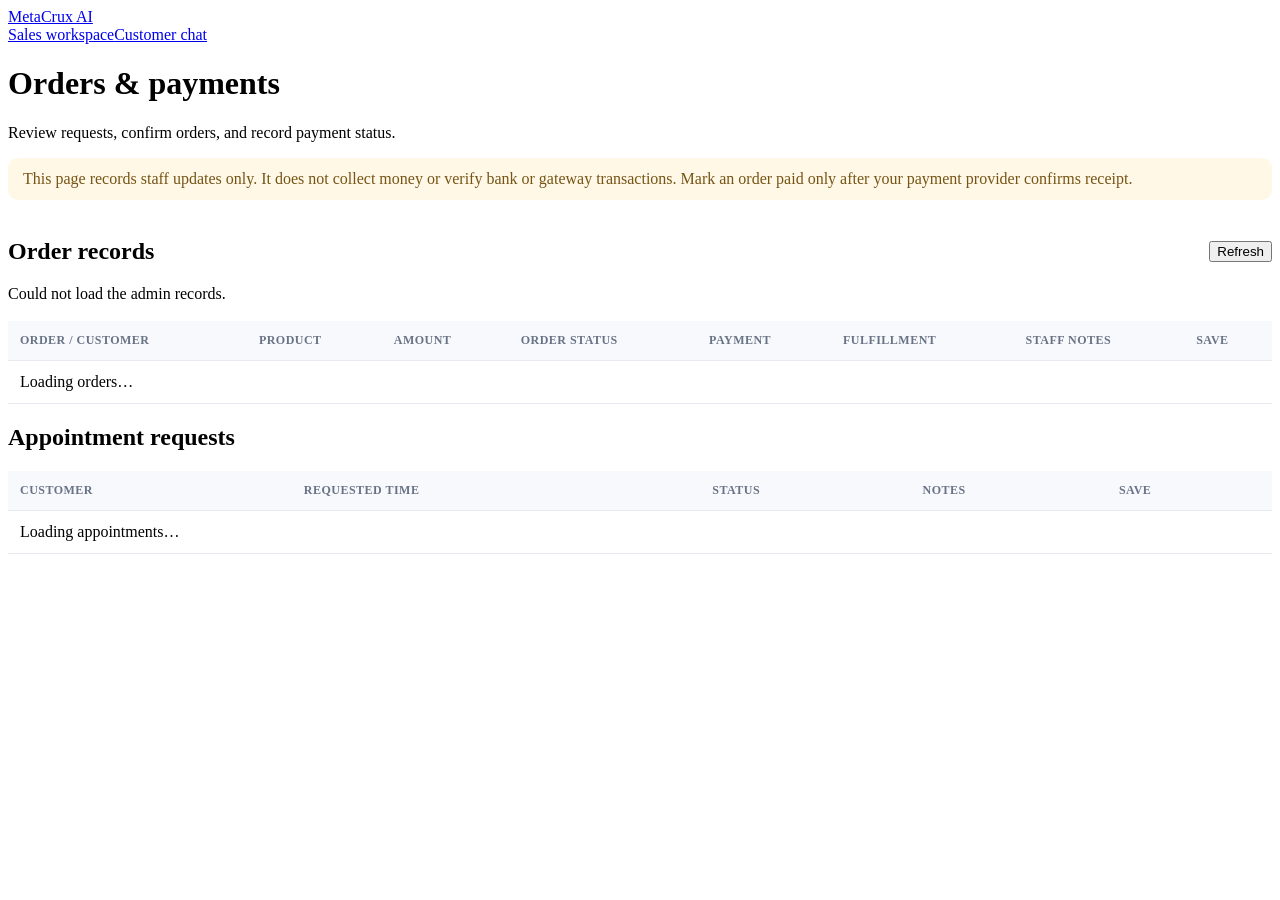
==== web/admin.html @ c1d15f20 "Add order admin and clarify sales conversation flows" ====
<!doctype html>
<html lang="en">
<head>
  <meta charset="utf-8">
  <meta name="viewport" content="width=device-width,initial-scale=1">
  <title>Order admin | MetaCrux AI</title>
  <link rel="stylesheet" href="/assets/site.css?v=20261117-7">
  <style>
    .admin-table-wrap{overflow:auto;margin-top:18px}.admin-table{width:100%;border-collapse:collapse;background:#fff;min-width:980px}
    .admin-table th,.admin-table td{text-align:left;padding:12px;border-bottom:1px solid #e7eaf1;vertical-align:top}
    .admin-table th{font-size:12px;text-transform:uppercase;letter-spacing:.04em;color:#697386;background:#f8f9fc}
    .admin-table select,.admin-table input{width:100%;padding:9px;border:1px solid #d8deea;border-radius:8px;font:inherit}
    .admin-table input{margin-top:6px}.order-id{font-family:ui-monospace,monospace;font-size:12px;color:#657087}
    .notice{padding:12px 15px;border-radius:10px;background:#fff8e7;color:#765415;margin:14px 0}
    .status-pill{display:inline-block;border-radius:99px;background:#eef2fa;padding:4px 9px;font-size:12px}
  </style>
</head>
<body>
  <header class="top"><a class="brand" href="/">MetaCrux AI</a><nav class="nav"><a href="/sales">Sales workspace</a><a href="/chat">Customer chat</a></nav></header>
  <main class="section">
    <h1>Orders &amp; payments</h1>
    <p class="muted">Review requests, confirm orders, and record payment status.</p>
    <div class="notice">This page records staff updates only. It does not collect money or verify bank or gateway transactions. Mark an order paid only after your payment provider confirms receipt.</div>
    <div id="summary" class="statrow"></div>
    <section class="panel" style="margin-top:18px">
      <div style="display:flex;align-items:center;justify-content:space-between;gap:12px;flex-wrap:wrap"><h2>Order records</h2><button class="button" id="refresh">Refresh</button></div>
      <div id="message" class="muted" role="status"></div>
      <div class="admin-table-wrap"><table class="admin-table"><thead><tr><th>Order / customer</th><th>Product</th><th>Amount</th><th>Order status</th><th>Payment</th><th>Fulfillment</th><th>Staff notes</th><th>Save</th></tr></thead><tbody id="orders"><tr><td colspan="8">Loading orders…</td></tr></tbody></table></div>
    </section>
    <section class="panel" style="margin-top:18px">
      <h2>Appointment requests</h2>
      <div class="admin-table-wrap"><table class="admin-table" style="min-width:700px"><thead><tr><th>Customer</th><th>Requested time</th><th>Status</th><th>Notes</th><th>Save</th></tr></thead><tbody id="appointments"><tr><td colspan="5">Loading appointments…</td></tr></tbody></table></div>
    </section>
  </main>
<script>
const esc=value=>String(value??'').replace(/[&<>"']/g,char=>({'&':'&amp;','<':'&lt;','>':'&gt;','"':'&quot;',"'":'&#39;'}[char]));
let orderRows=[];
const orderLabel=status=>status==='pending_approval'||status==='pending_confirmation'?'Not confirmed':status==='confirmed'?'Confirmed':'Cancelled';
const paymentLabel=status=>status==='not_paid'?'Not paid':status==='paid'?'Paid':'Refunded';
async function load(){
  document.querySelector('#message').textContent='Loading order records…';
  const [summaryResponse,ordersResponse,appointmentsResponse]=await Promise.all([fetch('/api/v1/admin/summary'),fetch('/api/v1/admin/orders'),fetch('/api/v1/admin/appointments')]);
  if(!summaryResponse.ok||!ordersResponse.ok||!appointmentsResponse.ok)throw new Error('Could not load the admin records.');
  const summary=await summaryResponse.json();orderRows=await ordersResponse.json();const appointments=await appointmentsResponse.json();
  document.querySelector('#summary').innerHTML=[['Total orders',summary.total],['Not confirmed',summary.awaiting_confirmation],['Confirmed',summary.confirmed],['Not paid',summary.not_paid],['Marked paid',summary.paid],['Delivered',summary.delivered],['Appointments to confirm',summary.appointments_requested],['Appointments confirmed',summary.appointments_confirmed]].map(([label,value])=>`<article class="card"><span class="muted">${label}</span><div class="stat">${value}</div></article>`).join('');
  document.querySelector('#message').textContent=orderRows.length?`${orderRows.length} order record${orderRows.length===1?'':'s'}.`:'No orders have been placed yet.';
  document.querySelector('#orders').innerHTML=orderRows.length?orderRows.map(order=>`<tr data-order-id="${esc(order.id)}">
    <td><strong>${esc(order.customer_name)}</strong><br><span class="muted">${esc(order.customer_contact||'No contact provided')}</span><br><span class="order-id">${esc(order.id)}</span><br><small class="muted">${esc(new Date(order.created_at).toLocaleString())}</small></td>
    <td>${esc(order.product_name)}<br><span class="muted">Quantity: ${order.quantity}</span></td>
    <td>${order.unit_price==null?'Price on request':`${esc(order.currency)} ${Number(order.unit_price*order.quantity).toLocaleString()}`}</td>
    <td><label class="status-pill">${orderLabel(order.status)}</label><select data-field="status" aria-label="Order status"><option value="pending_confirmation" ${order.status==='pending_confirmation'||order.status==='pending_approval'?'selected':''}>Not confirmed</option><option value="confirmed" ${order.status==='confirmed'?'selected':''}>Confirmed</option><option value="cancelled" ${order.status==='cancelled'?'selected':''}>Cancelled</option></select></td>
    <td><label class="status-pill">${paymentLabel(order.payment_status)}</label><select data-field="payment_status" aria-label="Payment status"><option value="not_paid" ${order.payment_status==='not_paid'?'selected':''}>Not paid</option><option value="paid" ${order.payment_status==='paid'?'selected':''}>Paid</option><option value="refunded" ${order.payment_status==='refunded'?'selected':''}>Refunded</option></select><input data-field="payment_method" value="${esc(order.payment_method||'')}" placeholder="Method (optional)"><input data-field="payment_reference" value="${esc(order.payment_reference||'')}" placeholder="Verified reference (optional)"></td>
    <td><select data-field="fulfillment_status" aria-label="Fulfillment status"><option value="not_started" ${order.fulfillment_status==='not_started'?'selected':''}>Not started</option><option value="processing" ${order.fulfillment_status==='processing'?'selected':''}>Processing</option><option value="shipped" ${order.fulfillment_status==='shipped'?'selected':''}>Shipped</option><option value="delivered" ${order.fulfillment_status==='delivered'?'selected':''}>Delivered</option><option value="returned" ${order.fulfillment_status==='returned'?'selected':''}>Returned</option></select></td>
    <td><input data-field="admin_note" value="${esc(order.admin_note||'')}" placeholder="Internal note" maxlength="1000"></td>
    <td><button class="button save-order" type="button">Save</button></td>
  </tr>`).join(''):'<tr><td colspan="8" class="muted">No orders have been placed yet.</td></tr>';
  document.querySelectorAll('.save-order').forEach(button=>button.addEventListener('click',saveOrder));
  document.querySelector('#appointments').innerHTML=appointments.length?appointments.map(item=>`<tr data-appointment-id="${esc(item.id)}"><td><strong>${esc(item.customer_name)}</strong><br><span class="muted">${esc(item.customer_contact||'No contact provided')}</span></td><td>${esc(item.requested_time)}</td><td><select data-field="status" aria-label="Appointment status"><option value="requested" ${item.status==='requested'?'selected':''}>Requested</option><option value="confirmed" ${item.status==='confirmed'?'selected':''}>Confirmed</option><option value="cancelled" ${item.status==='cancelled'?'selected':''}>Cancelled</option><option value="completed" ${item.status==='completed'?'selected':''}>Completed</option></select></td><td><input data-field="notes" value="${esc(item.notes||'')}" placeholder="Staff note"></td><td><button class="button save-appointment" type="button">Save</button></td></tr>`).join(''):'<tr><td colspan="5" class="muted">No appointment requests yet.</td></tr>';
  document.querySelectorAll('.save-appointment').forEach(button=>button.addEventListener('click',saveAppointment));
}
async function saveAppointment(event){
  const button=event.currentTarget,row=button.closest('tr'),id=row.dataset.appointmentId;button.disabled=true;
  const payload={};row.querySelectorAll('[data-field]').forEach(input=>payload[input.dataset.field]=input.value.trim());
  try{const response=await fetch(`/api/v1/admin/appointments/${encodeURIComponent(id)}`,{method:'PATCH',headers:{'Content-Type':'application/json'},body:JSON.stringify(payload)});const body=await response.json();if(!response.ok)throw new Error(body.detail||'Appointment update failed.');document.querySelector('#message').textContent='Appointment updated.';await load()}
  catch(error){document.querySelector('#message').textContent=error.message}
  finally{button.disabled=false}
}
async function saveOrder(event){
  const button=event.currentTarget,row=button.closest('tr'),id=row.dataset.orderId;button.disabled=true;
  const payload={};row.querySelectorAll('[data-field]').forEach(input=>payload[input.dataset.field]=input.value.trim());
  try{const response=await fetch(`/api/v1/admin/orders/${encodeURIComponent(id)}`,{method:'PATCH',headers:{'Content-Type':'application/json'},body:JSON.stringify(payload)});const body=await response.json();if(!response.ok)throw new Error(body.detail||'Order update failed.');document.querySelector('#message').textContent=`Order ${id.slice(0,8)} updated.`;await load()}
  catch(error){document.querySelector('#message').textContent=error.message}
  finally{button.disabled=false}
}
document.querySelector('#refresh').addEventListener('click',()=>load().catch(error=>document.querySelector('#message').textContent=error.message));
load().catch(error=>document.querySelector('#message').textContent=error.message);
</script>
</body>
</html>
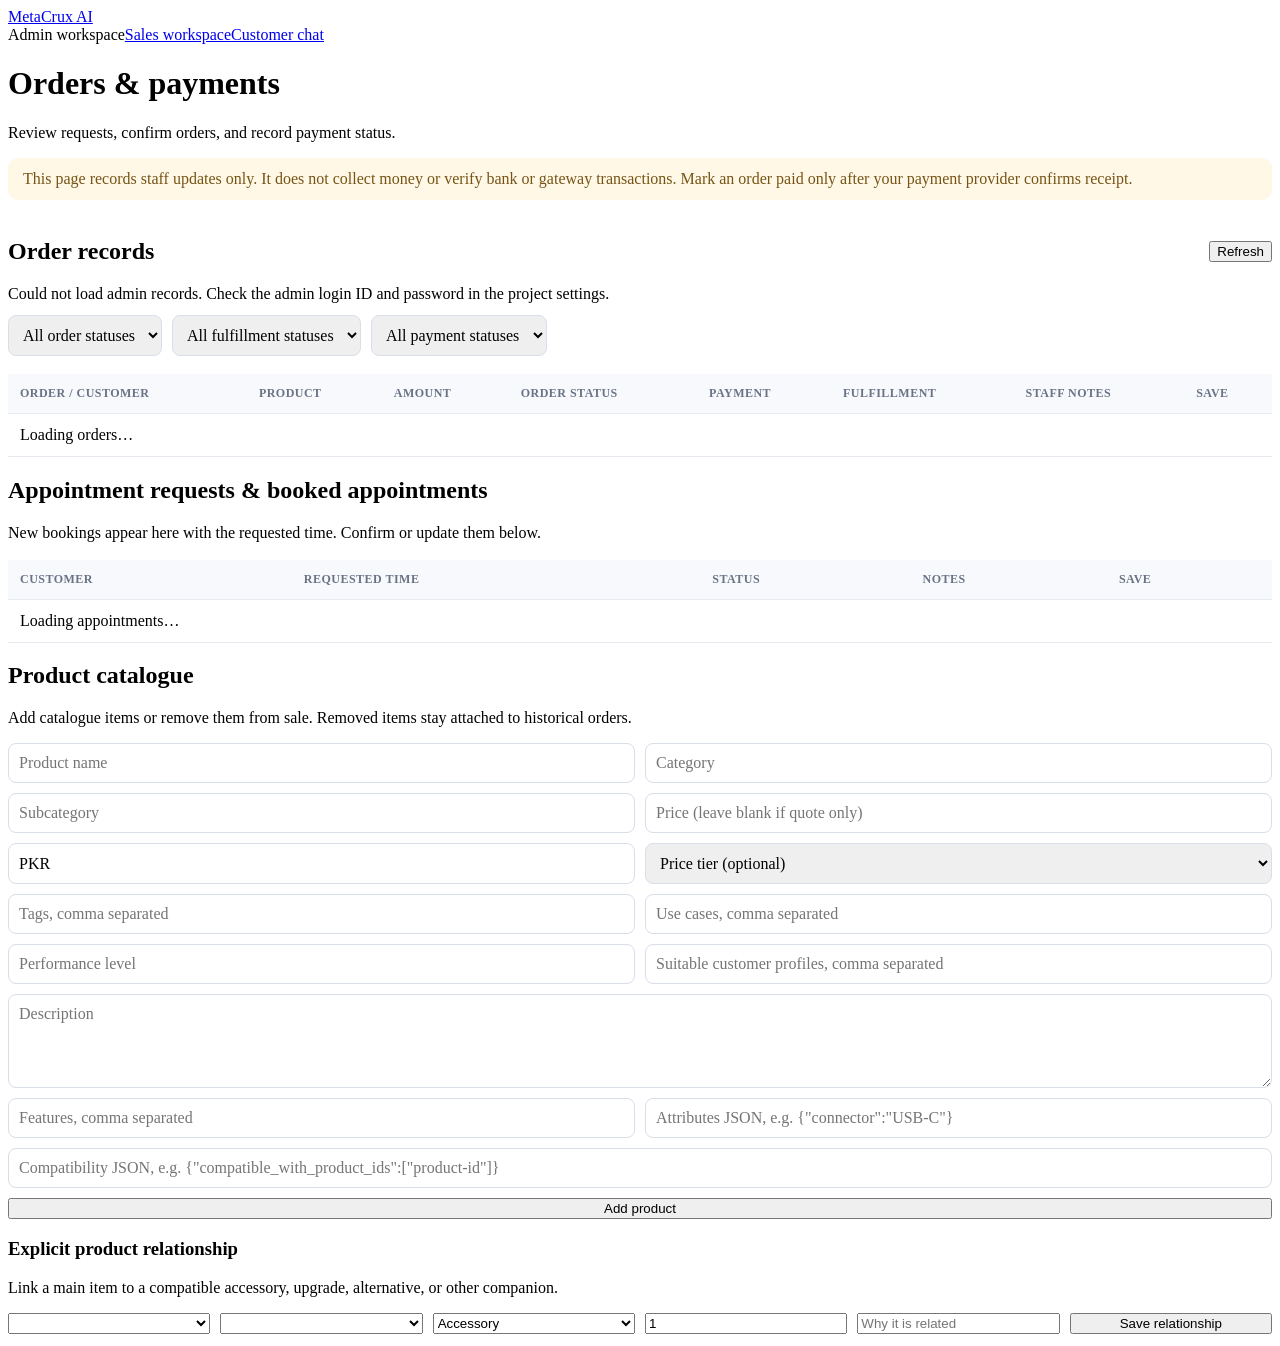
==== commit 4fe59993: "Fix chat continuity and add related product recommendations" ====
--- a/web/admin.html
+++ b/web/admin.html
@@ -13,10 +13,11 @@
     .admin-table input{margin-top:6px}.order-id{font-family:ui-monospace,monospace;font-size:12px;color:#657087}
     .notice{padding:12px 15px;border-radius:10px;background:#fff8e7;color:#765415;margin:14px 0}
     .status-pill{display:inline-block;border-radius:99px;background:#eef2fa;padding:4px 9px;font-size:12px}
+    .admin-filters{display:flex;gap:10px;flex-wrap:wrap;margin:12px 0}.admin-filters select,.product-form input,.product-form textarea,.product-form select{padding:10px;border:1px solid #d8deea;border-radius:8px;font:inherit}.product-form{display:grid;grid-template-columns:repeat(2,minmax(0,1fr));gap:10px;margin:14px 0}.product-form textarea{grid-column:1/-1;min-height:72px}.product-form .wide{grid-column:1/-1}.product-admin-row{display:flex;justify-content:space-between;gap:12px;align-items:center;padding:12px 0;border-top:1px solid #e7eaf1}.relationship-form{display:grid;grid-template-columns:repeat(auto-fit,minmax(150px,1fr));gap:10px;margin:12px 0}.product-form button,.relationship-form button{align-self:center}@media(max-width:600px){.product-form{grid-template-columns:1fr}.product-form textarea,.product-form .wide{grid-column:auto}}
   </style>
 </head>
 <body>
-  <header class="top"><a class="brand" href="/">MetaCrux AI</a><nav class="nav"><a href="/sales">Sales workspace</a><a href="/chat">Customer chat</a></nav></header>
+  <header class="top"><a class="brand" href="/">MetaCrux AI</a><nav class="nav"><span id="staff-identity" class="tag">Admin workspace</span><a href="/sales">Sales workspace</a><a href="/chat">Customer chat</a></nav></header>
   <main class="section">
     <h1>Orders &amp; payments</h1>
     <p class="muted">Review requests, confirm orders, and record payment status.</p>
@@ -25,27 +26,49 @@
     <section class="panel" style="margin-top:18px">
       <div style="display:flex;align-items:center;justify-content:space-between;gap:12px;flex-wrap:wrap"><h2>Order records</h2><button class="button" id="refresh">Refresh</button></div>
       <div id="message" class="muted" role="status"></div>
+      <div class="admin-filters"><select data-order-filter="status" aria-label="Filter order status"><option value="">All order statuses</option><option value="pending_confirmation">Not confirmed</option><option value="confirmed">Confirmed</option><option value="cancelled">Cancelled</option></select><select data-order-filter="fulfillment_status" aria-label="Filter fulfillment"><option value="">All fulfillment statuses</option><option value="not_started">Not started</option><option value="processing">Processing</option><option value="shipped">Shipped</option><option value="delivered">Delivered</option><option value="returned">Returned</option></select><select data-order-filter="payment_status" aria-label="Filter payment"><option value="">All payment statuses</option><option value="not_paid">Not paid</option><option value="paid">Paid</option><option value="refunded">Refunded</option></select></div>
       <div class="admin-table-wrap"><table class="admin-table"><thead><tr><th>Order / customer</th><th>Product</th><th>Amount</th><th>Order status</th><th>Payment</th><th>Fulfillment</th><th>Staff notes</th><th>Save</th></tr></thead><tbody id="orders"><tr><td colspan="8">Loading orders…</td></tr></tbody></table></div>
     </section>
     <section class="panel" style="margin-top:18px">
-      <h2>Appointment requests</h2>
+      <h2>Appointment requests &amp; booked appointments</h2><p class="muted">New bookings appear here with the requested time. Confirm or update them below.</p>
       <div class="admin-table-wrap"><table class="admin-table" style="min-width:700px"><thead><tr><th>Customer</th><th>Requested time</th><th>Status</th><th>Notes</th><th>Save</th></tr></thead><tbody id="appointments"><tr><td colspan="5">Loading appointments…</td></tr></tbody></table></div>
+    </section>
+    <section class="panel" style="margin-top:18px"><h2>Product catalogue</h2><p class="muted">Add catalogue items or remove them from sale. Removed items stay attached to historical orders.</p>
+      <form id="product-form" class="product-form">
+        <input name="name" placeholder="Product name" required maxlength="200"><input name="category" placeholder="Category" required maxlength="100">
+        <input name="subcategory" placeholder="Subcategory"><input name="price" type="number" min="0" step="0.01" placeholder="Price (leave blank if quote only)">
+        <input name="currency" value="PKR" maxlength="3" aria-label="Currency"><select name="price_tier"><option value="">Price tier (optional)</option><option value="budget">Budget</option><option value="mid_range">Mid-range</option><option value="premium">Premium</option></select>
+        <input name="tags" placeholder="Tags, comma separated"><input name="use_cases" placeholder="Use cases, comma separated">
+        <input name="performance_level" placeholder="Performance level"><input name="suitable_profiles" placeholder="Suitable customer profiles, comma separated">
+        <textarea name="description" class="wide" placeholder="Description" maxlength="4000"></textarea>
+        <input name="features" placeholder="Features, comma separated"><input name="attributes" placeholder='Attributes JSON, e.g. {"connector":"USB-C"}'>
+        <input name="compatibility" class="wide" placeholder='Compatibility JSON, e.g. {"compatible_with_product_ids":["product-id"]}'>
+        <button class="button wide" type="submit">Add product</button>
+      </form><div id="product-admin-list"></div>
+      <h3>Explicit product relationship</h3><p class="muted">Link a main item to a compatible accessory, upgrade, alternative, or other companion.</p>
+      <form id="relationship-form" class="relationship-form"><select name="main_product_id" required aria-label="Main product"></select><select name="related_product_id" required aria-label="Related product"></select><select name="relationship_type" required><option value="accessory">Accessory</option><option value="complementary">Complementary</option><option value="frequently_bought_together">Frequently bought together</option><option value="upgrade">Upgrade</option><option value="alternative">Alternative</option><option value="essential_companion">Essential companion</option><option value="consumable">Consumable</option><option value="use_case">Use case</option></select><input name="weight" type="number" min="0" max="1" step="0.05" value="1" aria-label="Relationship strength"><input name="note" placeholder="Why it is related"><button class="button" type="submit">Save relationship</button></form><div id="relationship-list"></div>
     </section>
   </main>
 <script>
+const rawFetch=globalThis.fetch.bind(globalThis);let adminLoginPrompt;
+async function adminFetch(url,options={}){const protectedCall=String(url).includes('/api/v1/admin/');let requestOptions=options;const cached=sessionStorage.getItem('aisa_admin_auth');if(protectedCall&&cached){const headers=new Headers(options.headers||{});headers.set('Authorization',`Basic ${cached}`);requestOptions={...options,headers}}let response=await rawFetch(url,requestOptions);if(response.status!==401||!protectedCall)return response;if(!adminLoginPrompt)adminLoginPrompt=(async()=>{const login=sessionStorage.getItem('aisa_admin_login')||prompt('Admin login ID');const password=prompt('Admin password');if(!login||!password)return null;const value=btoa(`${login}:${password}`);sessionStorage.setItem('aisa_admin_login',login);sessionStorage.setItem('aisa_admin_auth',value);return value})();const auth=await adminLoginPrompt;if(!auth)return response;const headers=new Headers(options.headers||{});headers.set('Authorization',`Basic ${auth}`);response=await rawFetch(url,{...options,headers});if(response.status===401){sessionStorage.removeItem('aisa_admin_auth');adminLoginPrompt=null}return response}
+globalThis.fetch=adminFetch;
 const esc=value=>String(value??'').replace(/[&<>"']/g,char=>({'&':'&amp;','<':'&lt;','>':'&gt;','"':'&quot;',"'":'&#39;'}[char]));
-let orderRows=[];
+let orderRows=[],catalogueRows=[],relationshipRows=[];
 const orderLabel=status=>status==='pending_approval'||status==='pending_confirmation'?'Not confirmed':status==='confirmed'?'Confirmed':'Cancelled';
 const paymentLabel=status=>status==='not_paid'?'Not paid':status==='paid'?'Paid':'Refunded';
 async function load(){
   document.querySelector('#message').textContent='Loading order records…';
-  const [summaryResponse,ordersResponse,appointmentsResponse]=await Promise.all([fetch('/api/v1/admin/summary'),fetch('/api/v1/admin/orders'),fetch('/api/v1/admin/appointments')]);
-  if(!summaryResponse.ok||!ordersResponse.ok||!appointmentsResponse.ok)throw new Error('Could not load the admin records.');
-  const summary=await summaryResponse.json();orderRows=await ordersResponse.json();const appointments=await appointmentsResponse.json();
+  const [identityResponse,summaryResponse,ordersResponse,appointmentsResponse,productsResponse,relationshipsResponse]=await Promise.all([fetch('/api/v1/admin/identity'),fetch('/api/v1/admin/summary'),fetch('/api/v1/admin/orders'),fetch('/api/v1/admin/appointments'),fetch('/api/v1/admin/products'),fetch('/api/v1/admin/product-relationships')]);
+  if(!identityResponse.ok||!summaryResponse.ok||!ordersResponse.ok||!appointmentsResponse.ok||!productsResponse.ok||!relationshipsResponse.ok)throw new Error('Could not load admin records. Check the admin login ID and password in the project settings.');
+  const identity=await identityResponse.json();document.querySelector('#staff-identity').textContent=`Admin ID: ${identity.id} · Login: ${identity.login_id}`;
+  const summary=await summaryResponse.json();orderRows=await ordersResponse.json();const appointments=await appointmentsResponse.json();catalogueRows=await productsResponse.json();relationshipRows=await relationshipsResponse.json();
   document.querySelector('#summary').innerHTML=[['Total orders',summary.total],['Not confirmed',summary.awaiting_confirmation],['Confirmed',summary.confirmed],['Not paid',summary.not_paid],['Marked paid',summary.paid],['Delivered',summary.delivered],['Appointments to confirm',summary.appointments_requested],['Appointments confirmed',summary.appointments_confirmed]].map(([label,value])=>`<article class="card"><span class="muted">${label}</span><div class="stat">${value}</div></article>`).join('');
   document.querySelector('#message').textContent=orderRows.length?`${orderRows.length} order record${orderRows.length===1?'':'s'}.`:'No orders have been placed yet.';
-  document.querySelector('#orders').innerHTML=orderRows.length?orderRows.map(order=>`<tr data-order-id="${esc(order.id)}">
-    <td><strong>${esc(order.customer_name)}</strong><br><span class="muted">${esc(order.customer_contact||'No contact provided')}</span><br><span class="order-id">${esc(order.id)}</span><br><small class="muted">${esc(new Date(order.created_at).toLocaleString())}</small></td>
+  const filters=Object.fromEntries([...document.querySelectorAll('[data-order-filter]')].map(select=>[select.dataset.orderFilter,select.value]));
+  const visibleOrders=orderRows.filter(order=>Object.entries(filters).every(([field,value])=>!value||(field==='status'&&value==='pending_confirmation'?['pending_confirmation','pending_approval'].includes(order.status):order[field]===value)));
+  document.querySelector('#orders').innerHTML=visibleOrders.length?visibleOrders.map(order=>`<tr data-order-id="${esc(order.id)}">
+    <td><strong>${esc(order.customer_name)}</strong><br><span class="muted">${esc(order.customer_contact||'No contact provided')}</span><br><span class="order-id">User ${esc(order.customer_id)}</span><br><span class="order-id">Order ${esc(order.id)}</span>${order.checkout_id?`<br><span class="order-id">Checkout ${esc(order.checkout_id)}</span>`:''}<br><small class="muted">${esc(new Date(order.created_at).toLocaleString())}</small></td>
     <td>${esc(order.product_name)}<br><span class="muted">Quantity: ${order.quantity}</span></td>
     <td>${order.unit_price==null?'Price on request':`${esc(order.currency)} ${Number(order.unit_price*order.quantity).toLocaleString()}`}</td>
     <td><label class="status-pill">${orderLabel(order.status)}</label><select data-field="status" aria-label="Order status"><option value="pending_confirmation" ${order.status==='pending_confirmation'||order.status==='pending_approval'?'selected':''}>Not confirmed</option><option value="confirmed" ${order.status==='confirmed'?'selected':''}>Confirmed</option><option value="cancelled" ${order.status==='cancelled'?'selected':''}>Cancelled</option></select></td>
@@ -55,9 +78,18 @@
     <td><button class="button save-order" type="button">Save</button></td>
   </tr>`).join(''):'<tr><td colspan="8" class="muted">No orders have been placed yet.</td></tr>';
   document.querySelectorAll('.save-order').forEach(button=>button.addEventListener('click',saveOrder));
-  document.querySelector('#appointments').innerHTML=appointments.length?appointments.map(item=>`<tr data-appointment-id="${esc(item.id)}"><td><strong>${esc(item.customer_name)}</strong><br><span class="muted">${esc(item.customer_contact||'No contact provided')}</span></td><td>${esc(item.requested_time)}</td><td><select data-field="status" aria-label="Appointment status"><option value="requested" ${item.status==='requested'?'selected':''}>Requested</option><option value="confirmed" ${item.status==='confirmed'?'selected':''}>Confirmed</option><option value="cancelled" ${item.status==='cancelled'?'selected':''}>Cancelled</option><option value="completed" ${item.status==='completed'?'selected':''}>Completed</option></select></td><td><input data-field="notes" value="${esc(item.notes||'')}" placeholder="Staff note"></td><td><button class="button save-appointment" type="button">Save</button></td></tr>`).join(''):'<tr><td colspan="5" class="muted">No appointment requests yet.</td></tr>';
+  document.querySelector('#appointments').innerHTML=appointments.length?appointments.map(item=>`<tr data-appointment-id="${esc(item.id)}"><td><strong>${esc(item.customer_name)}</strong><br><span class="muted">${esc(item.customer_contact||'No contact provided')}</span></td><td>${esc(item.requested_time)}</td><td><select data-field="status" aria-label="Appointment status"><option value="requested" ${item.status==='requested'?'selected':''}>Requested</option><option value="confirmed" ${item.status==='confirmed'?'selected':''}>Confirmed</option><option value="cancelled" ${item.status==='cancelled'?'selected':''}>Cancelled</option><option value="completed" ${item.status==='completed'?'selected':''}>Completed</option></select></td><td><input data-field="notes" value="${esc(item.notes||'')}" placeholder="Staff note"></td><td><button class="button save-appointment" type="button">Save</button></td></tr>`).join(''):'<tr><td colspan="5" class="muted">No booked appointments or requests yet.</td></tr>';
   document.querySelectorAll('.save-appointment').forEach(button=>button.addEventListener('click',saveAppointment));
+  renderProducts();renderRelationships();
 }
+function renderProducts(){
+  const root=document.querySelector('#product-admin-list');
+  root.innerHTML=catalogueRows.length?catalogueRows.map(product=>`<div class="product-admin-row"><div><strong>${esc(product.name)}</strong> <span class="tag">${esc(product.category)}</span> ${product.active?'<span class="tag">Active</span>':'<span class="tag">Removed</span>'}<br><small class="muted">${product.price==null?'Price on request':`${esc(product.currency)} ${Number(product.price).toLocaleString()}`} · ${esc(product.price_tier||'tier not set')}</small></div>${product.active?`<button class="button remove-product" data-id="${esc(product.id)}" type="button" style="background:#a83232">Remove product</button>`:''}</div>`).join(''):'<p class="muted">No products in the catalogue yet.</p>';
+  for(const button of root.querySelectorAll('.remove-product'))button.addEventListener('click',async()=>{if(!confirm('Remove this product from the active catalogue? Existing orders will be preserved.'))return;const response=await fetch(`/api/v1/admin/products/${encodeURIComponent(button.dataset.id)}`,{method:'DELETE'});if(!response.ok){document.querySelector('#message').textContent='Could not remove this product.';return}await load()});
+  const options=catalogueRows.filter(p=>p.active).map(p=>`<option value="${esc(p.id)}">${esc(p.name)}</option>`).join('');
+  for(const select of document.querySelectorAll('#relationship-form select[name$="product_id"]')){const previous=select.value;select.innerHTML=options;if([...select.options].some(option=>option.value===previous))select.value=previous}
+}
+function renderRelationships(){const root=document.querySelector('#relationship-list');root.innerHTML=relationshipRows.length?relationshipRows.map(link=>`<div class="product-admin-row"><span>${esc(link.main_product_name)} <strong>→ ${esc(link.relationship_type.replaceAll('_',' '))} →</strong> ${esc(link.related_product_name)} <small class="muted">(${Math.round(link.weight*100)}%)</small></span><button type="button" class="button remove-relationship" data-id="${esc(link.id)}" style="background:#596579">Remove link</button></div>`).join(''):'<p class="muted">No explicit product links yet. Attribute matching can still suggest related items.</p>';for(const button of root.querySelectorAll('.remove-relationship'))button.addEventListener('click',async()=>{await fetch(`/api/v1/admin/product-relationships/${encodeURIComponent(button.dataset.id)}`,{method:'DELETE'});await load()})}
 async function saveAppointment(event){
   const button=event.currentTarget,row=button.closest('tr'),id=row.dataset.appointmentId;button.disabled=true;
   const payload={};row.querySelectorAll('[data-field]').forEach(input=>payload[input.dataset.field]=input.value.trim());
@@ -73,6 +105,18 @@
   finally{button.disabled=false}
 }
 document.querySelector('#refresh').addEventListener('click',()=>load().catch(error=>document.querySelector('#message').textContent=error.message));
+document.querySelectorAll('[data-order-filter]').forEach(select=>select.addEventListener('change',()=>load().catch(error=>document.querySelector('#message').textContent=error.message)));
+document.querySelector('#product-form').addEventListener('submit',async event=>{
+  event.preventDefault();const form=event.currentTarget,values=Object.fromEntries(new FormData(form).entries());
+  const split=value=>value.split(',').map(item=>item.trim()).filter(Boolean);
+  let attributes={},compatibility={};try{attributes=values.attributes?JSON.parse(values.attributes):{};compatibility=values.compatibility?JSON.parse(values.compatibility):{}}catch{document.querySelector('#message').textContent='Attributes and compatibility must be valid JSON.';return}
+  const payload={name:values.name,category:values.category,subcategory:values.subcategory||null,description:values.description||'',price:values.price===''?null:Number(values.price),currency:values.currency||'PKR',price_tier:values.price_tier||null,tags:split(values.tags||''),use_cases:split(values.use_cases||''),performance_level:values.performance_level||null,suitable_profiles:split(values.suitable_profiles||''),features:split(values.features||''),attributes,compatibility};
+  const button=form.querySelector('button');button.disabled=true;try{const response=await fetch('/api/v1/admin/products',{method:'POST',headers:{'Content-Type':'application/json'},body:JSON.stringify(payload)});const result=await response.json();if(!response.ok)throw new Error(result.detail||'Could not add product.');form.reset();document.querySelector('#message').textContent=`Added ${result.name} to the catalogue.`;await load()}catch(error){document.querySelector('#message').textContent=error.message}finally{button.disabled=false}
+});
+document.querySelector('#relationship-form').addEventListener('submit',async event=>{
+  event.preventDefault();const values=Object.fromEntries(new FormData(event.currentTarget).entries());const button=event.currentTarget.querySelector('button');button.disabled=true;
+  try{const response=await fetch('/api/v1/admin/product-relationships',{method:'POST',headers:{'Content-Type':'application/json'},body:JSON.stringify({...values,weight:Number(values.weight)})});const result=await response.json();if(!response.ok)throw new Error(result.detail||'Could not save relationship.');document.querySelector('#message').textContent='Product relationship saved.';await load()}catch(error){document.querySelector('#message').textContent=error.message}finally{button.disabled=false}
+});
 load().catch(error=>document.querySelector('#message').textContent=error.message);
 </script>
 </body>
